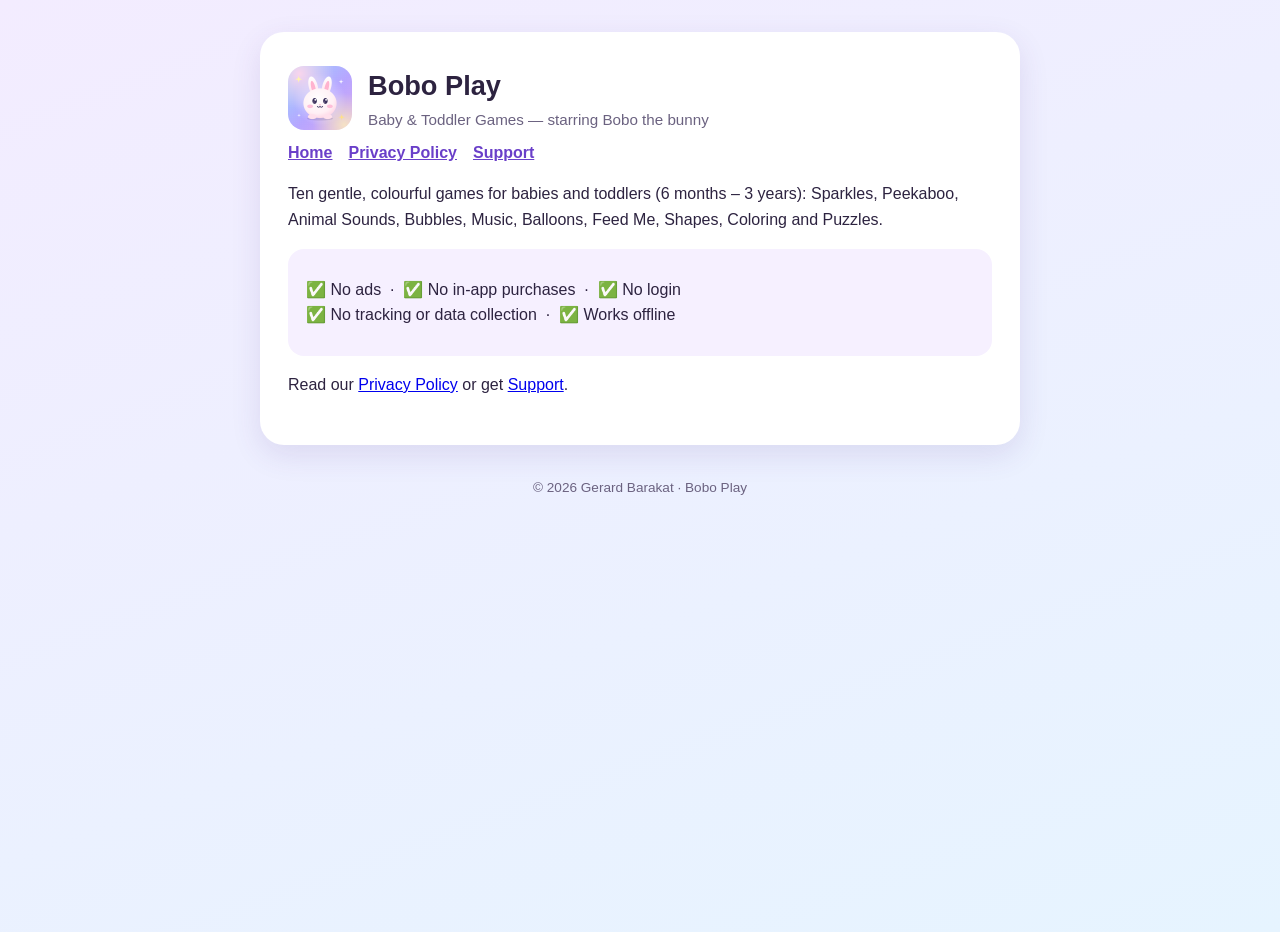
==== index.html @ a808a269 "Add Bobo Play privacy policy and support pages Co-authored-by: Copilot <223556219+Copilot@users.nore" ====
<!DOCTYPE html>
<html lang="en">
<head>
  <meta charset="utf-8">
  <meta name="viewport" content="width=device-width, initial-scale=1">
  <title>Bobo Play — Baby &amp; Toddler Games</title>
  <meta name="description" content="Bobo Play: safe, offline, ad-free baby and toddler games for ages 6 months to 3 years.">
  <link rel="icon" href="icon.png">
  <link rel="stylesheet" href="style.css">
</head>
<body>
<main>
  <header>
    <img src="icon.png" alt="Bobo Play icon">
    <div>
      <h1>Bobo Play</h1>
      <div class="muted">Baby &amp; Toddler Games — starring Bobo the bunny</div>
    </div>
  </header>
  <nav><a href="./">Home</a><a href="privacy.html">Privacy Policy</a><a href="support.html">Support</a></nav>

  <p>Ten gentle, colourful games for babies and toddlers (6 months – 3 years): Sparkles, Peekaboo,
  Animal Sounds, Bubbles, Music, Balloons, Feed Me, Shapes, Coloring and Puzzles.</p>

  <div class="highlight">
    <p>✅ No ads &nbsp;·&nbsp; ✅ No in-app purchases &nbsp;·&nbsp; ✅ No login<br>
    ✅ No tracking or data collection &nbsp;·&nbsp; ✅ Works offline</p>
  </div>

  <p>Read our <a href="privacy.html">Privacy Policy</a> or get <a href="support.html">Support</a>.</p>
</main>
<footer>© 2026 Gerard Barakat · Bobo Play</footer>
</body>
</html>
---- style.css ----
:root { color-scheme: light; }
* { box-sizing: border-box; }
body {
  margin: 0;
  font-family: -apple-system, BlinkMacSystemFont, "Segoe UI", Roboto, Helvetica, Arial, sans-serif;
  line-height: 1.6;
  color: #2d2340;
  background: linear-gradient(160deg, #f3ecff 0%, #e6f4ff 100%);
  min-height: 100vh;
}
main {
  max-width: 760px;
  margin: 32px auto;
  padding: 32px 28px;
  background: #fff;
  border-radius: 24px;
  box-shadow: 0 10px 30px rgba(80, 50, 140, 0.12);
}
header { display: flex; align-items: center; gap: 16px; margin-bottom: 8px; }
header img { width: 64px; height: 64px; border-radius: 16px; }
h1 { margin: 0; font-size: 1.7rem; }
h2 { margin-top: 1.8em; font-size: 1.2rem; color: #6a3fc9; }
nav a { margin-right: 16px; color: #6a3fc9; font-weight: 600; }
.muted { color: #6b6280; font-size: 0.95rem; }
.highlight { background: #f6f0ff; border-radius: 16px; padding: 12px 18px; }
footer { text-align: center; color: #6b6280; font-size: 0.85rem; padding-bottom: 32px; }
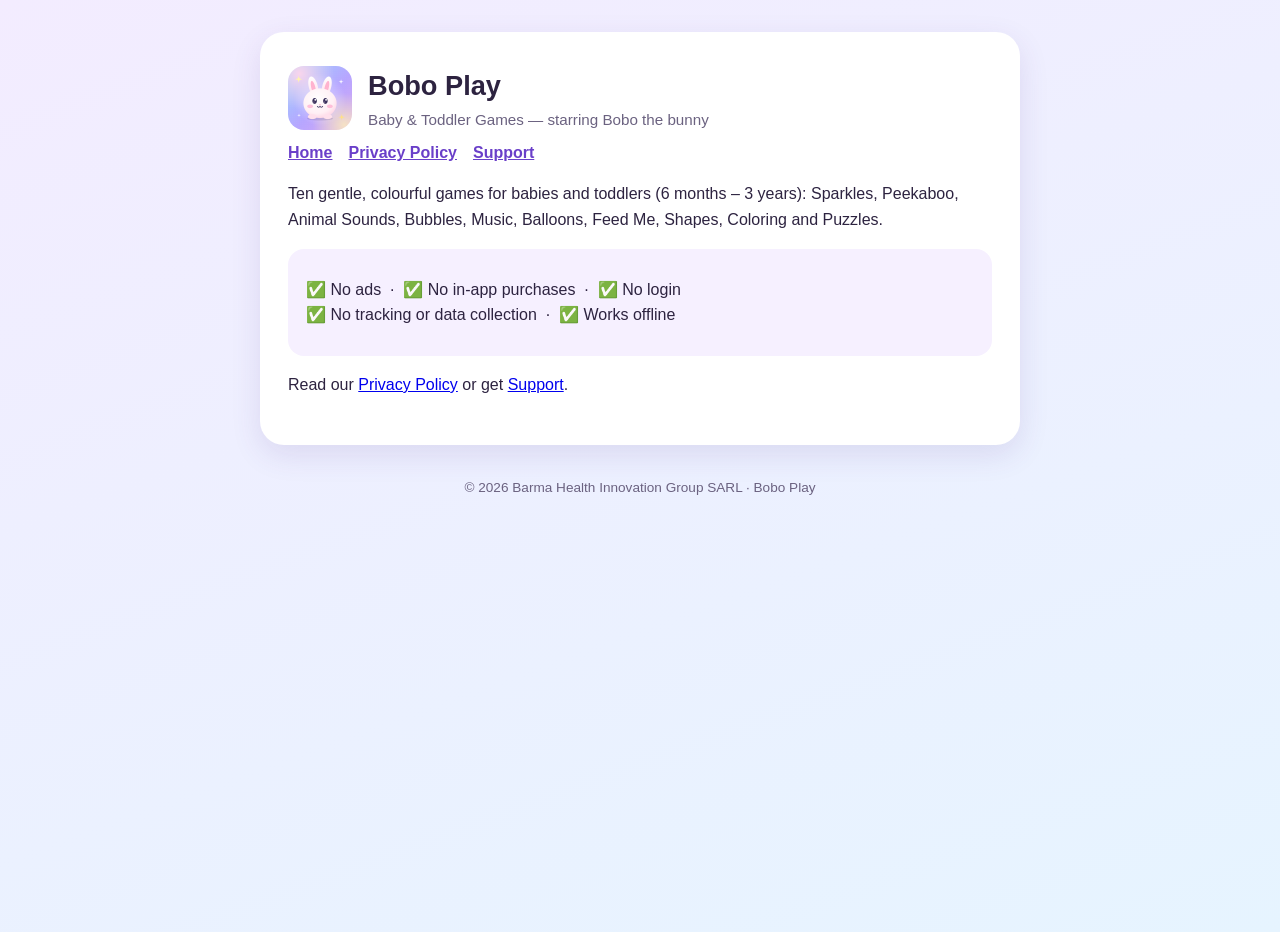
==== commit db5d67d1: "Name Barma Health Innovation Group SARL as publisher Co-authored-by: Copilot <223556219+Copilot@user" ====
--- a/index.html
+++ b/index.html
@@ -29,6 +29,6 @@
 
   <p>Read our <a href="privacy.html">Privacy Policy</a> or get <a href="support.html">Support</a>.</p>
 </main>
-<footer>© 2026 Gerard Barakat · Bobo Play</footer>
+<footer>© 2026 Barma Health Innovation Group SARL · Bobo Play</footer>
 </body>
 </html>
